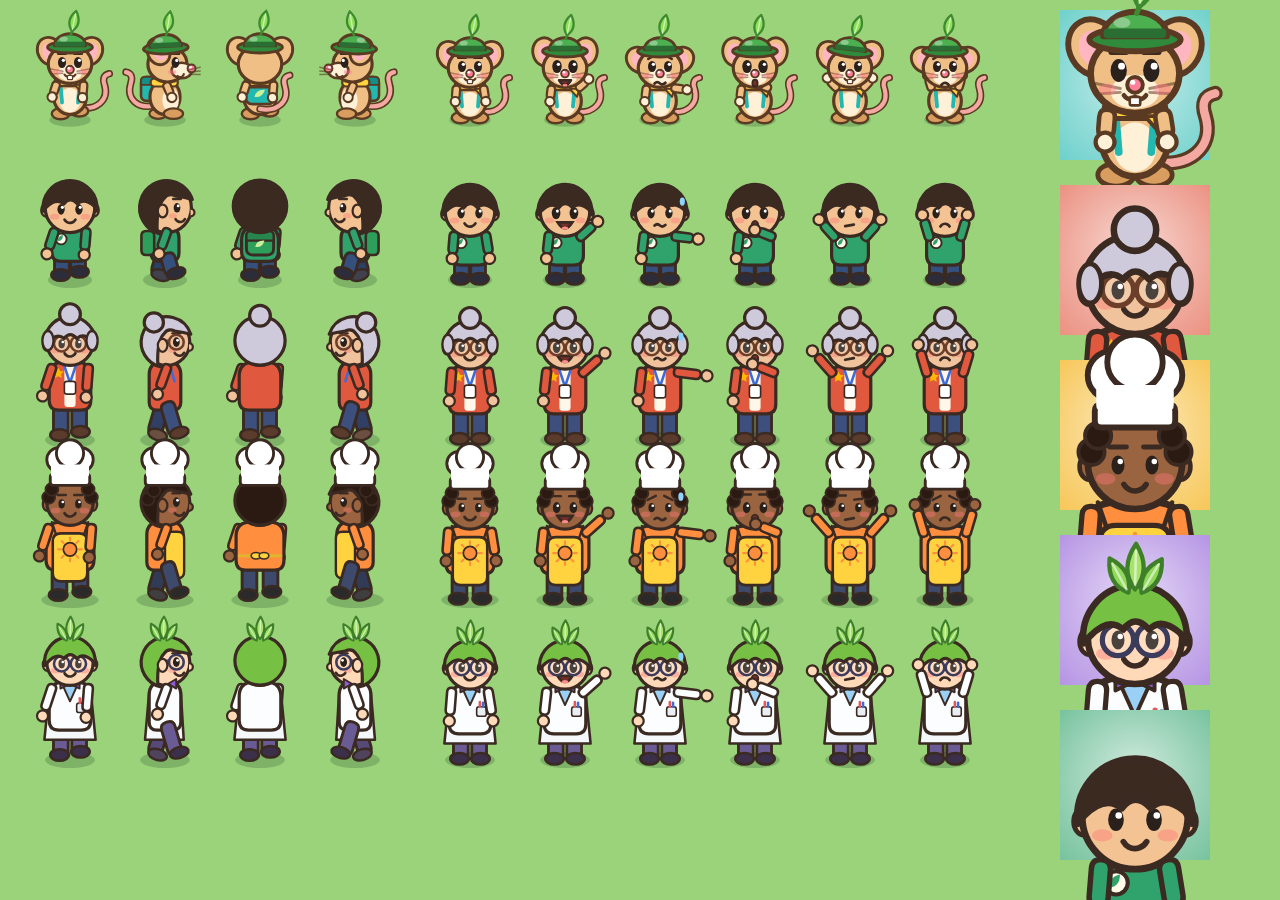
==== tests/art-preview.html @ 20374a54 "WasteWise: new engine, original art/audio, hub world and complete Chapter 1 - Canvas engine with sca" ====
<!doctype html><html><head><meta charset="utf-8"><title>Art preview</title>
<style>body{margin:0;background:#cfe9c4;font-family:sans-serif}canvas{display:block}</style></head>
<body><canvas id="c" width="1400" height="900"></canvas>
<script src="../js/core/util.js"></script>
<script src="../js/core/save.js"></script>
<script src="../js/art/draw.js"></script>
<script src="../js/art/characters.js"></script>
<script>
const cv=document.getElementById('c'),ctx=cv.getContext('2d');
const dirs=['down','right','up','left'];
const poses=['idle','wave','point','think','celebrate','carry'];
const emos=['happy','excited','worried','surprised','thinking','sad'];
const Q=new URLSearchParams(location.search);const BIG=Q.get('big');
function frame(ts){const t=Q.get('freeze')?1.3:ts/1000;if(BIG){ctx.clearRect(0,0,1400,900);ctx.fillStyle='#9ad37a';ctx.fillRect(0,0,1400,900);dirs.forEach((d,i)=>WW.chars.draw(ctx,BIG,{x:110+i*190,y:260,dir:d,t,anim:Q.get('walk')?t*9:0,moving:!!Q.get('walk'),scale:4.2}));poses.forEach((p,i)=>WW.chars.draw(ctx,BIG,{x:70+i*130,y:560,dir:'down',t,pose:p,emotion:emos[i],scale:3}));requestAnimationFrame(frame);return;}ctx.clearRect(0,0,1400,900);ctx.fillStyle='#9ad37a';ctx.fillRect(0,0,1400,900);
 const who=['milo','kid','maple','sunny','sprout'];
 who.forEach((w,r)=>{dirs.forEach((d,i)=>{WW.chars.draw(ctx,w,{x:70+i*95,y:120+r*160,dir:d,t,anim:t*9,moving:true,scale:1.6});});
  poses.forEach((p,i)=>{WW.chars.draw(ctx,w,{x:470+i*95,y:120+r*160,dir:'down',t,pose:p,emotion:emos[i],talking:i==0,scale:1.6});});
 });
 ['milo','maple','sunny','sprout','kid'].forEach((w,i)=>{ctx.save();ctx.translate(1060,10+i*175);WW.chars.portrait(ctx,w,150,150,{t,talking:true,emotion:'happy'});ctx.restore();});
 requestAnimationFrame(frame);}
requestAnimationFrame(frame);
</script></body></html>
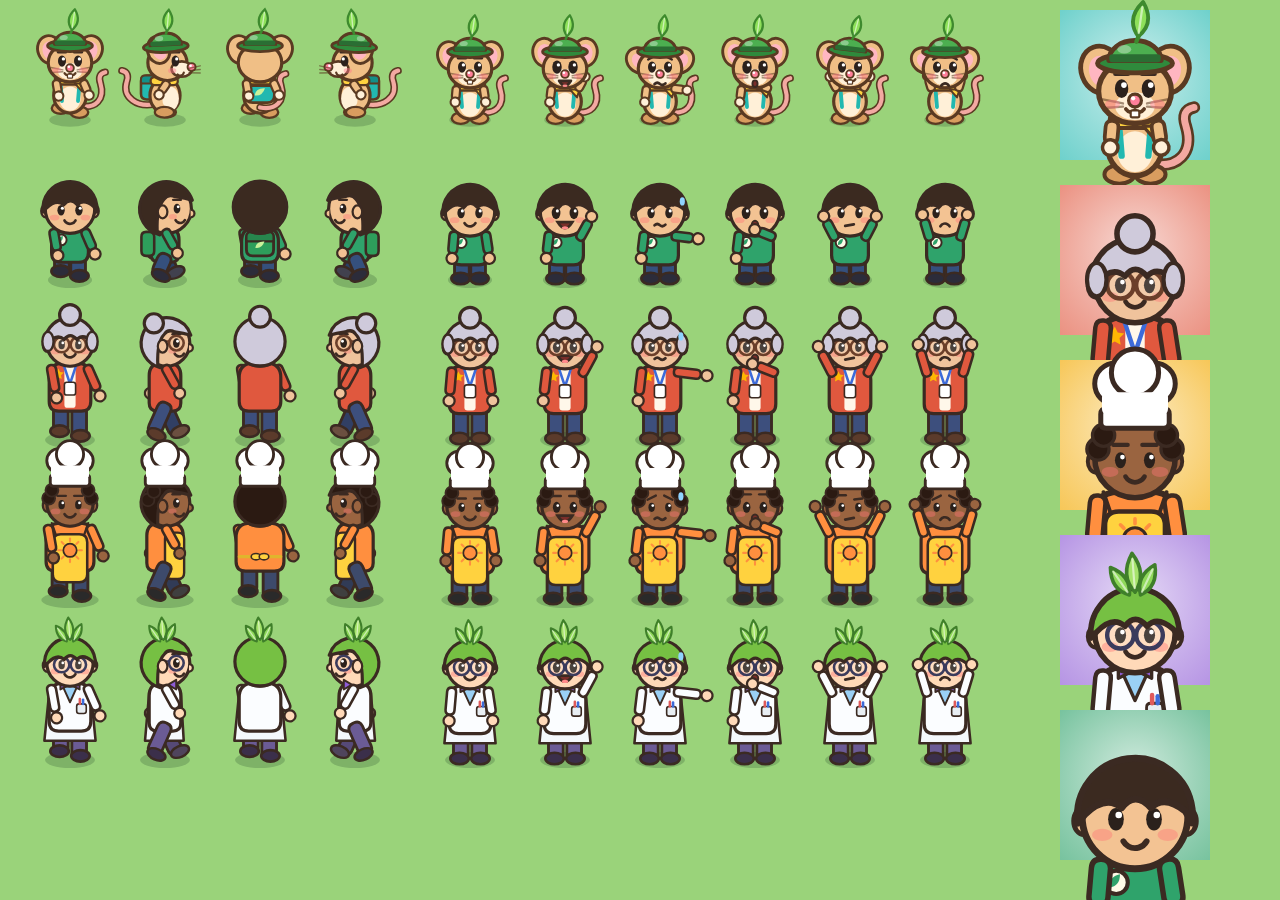
==== commit 53d102b6: "Automated end-to-end playthrough (tests/smoke.html), portrait fix, robustness fixes - Fix dialogue p" ====
--- a/tests/art-preview.html
+++ b/tests/art-preview.html
@@ -11,7 +11,7 @@
 const poses=['idle','wave','point','think','celebrate','carry'];
 const emos=['happy','excited','worried','surprised','thinking','sad'];
 const Q=new URLSearchParams(location.search);const BIG=Q.get('big');
-function frame(ts){const t=Q.get('freeze')?1.3:ts/1000;if(BIG){ctx.clearRect(0,0,1400,900);ctx.fillStyle='#9ad37a';ctx.fillRect(0,0,1400,900);dirs.forEach((d,i)=>WW.chars.draw(ctx,BIG,{x:110+i*190,y:260,dir:d,t,anim:Q.get('walk')?t*9:0,moving:!!Q.get('walk'),scale:4.2}));poses.forEach((p,i)=>WW.chars.draw(ctx,BIG,{x:70+i*130,y:560,dir:'down',t,pose:p,emotion:emos[i],scale:3}));requestAnimationFrame(frame);return;}ctx.clearRect(0,0,1400,900);ctx.fillStyle='#9ad37a';ctx.fillRect(0,0,1400,900);
+function frame(ts){const t=Q.get('freeze')?1.3:ts/1000;if(Q.get('portraits')){ctx.clearRect(0,0,1400,900);['milo','maple','sunny','sprout','kid'].forEach((w,i)=>{ctx.save();ctx.translate(10+(i%3)*250,10+Math.floor(i/3)*250);WW.chars.portrait(ctx,w,240,240,{t,talking:true,emotion:'happy'});ctx.restore();});requestAnimationFrame(frame);return;}if(BIG){ctx.clearRect(0,0,1400,900);ctx.fillStyle='#9ad37a';ctx.fillRect(0,0,1400,900);dirs.forEach((d,i)=>WW.chars.draw(ctx,BIG,{x:110+i*190,y:260,dir:d,t,anim:Q.get('walk')?t*9:0,moving:!!Q.get('walk'),scale:4.2}));poses.forEach((p,i)=>WW.chars.draw(ctx,BIG,{x:70+i*130,y:560,dir:'down',t,pose:p,emotion:emos[i],scale:3}));requestAnimationFrame(frame);return;}ctx.clearRect(0,0,1400,900);ctx.fillStyle='#9ad37a';ctx.fillRect(0,0,1400,900);
  const who=['milo','kid','maple','sunny','sprout'];
  who.forEach((w,r)=>{dirs.forEach((d,i)=>{WW.chars.draw(ctx,w,{x:70+i*95,y:120+r*160,dir:d,t,anim:t*9,moving:true,scale:1.6});});
   poses.forEach((p,i)=>{WW.chars.draw(ctx,w,{x:470+i*95,y:120+r*160,dir:'down',t,pose:p,emotion:emos[i],talking:i==0,scale:1.6});});
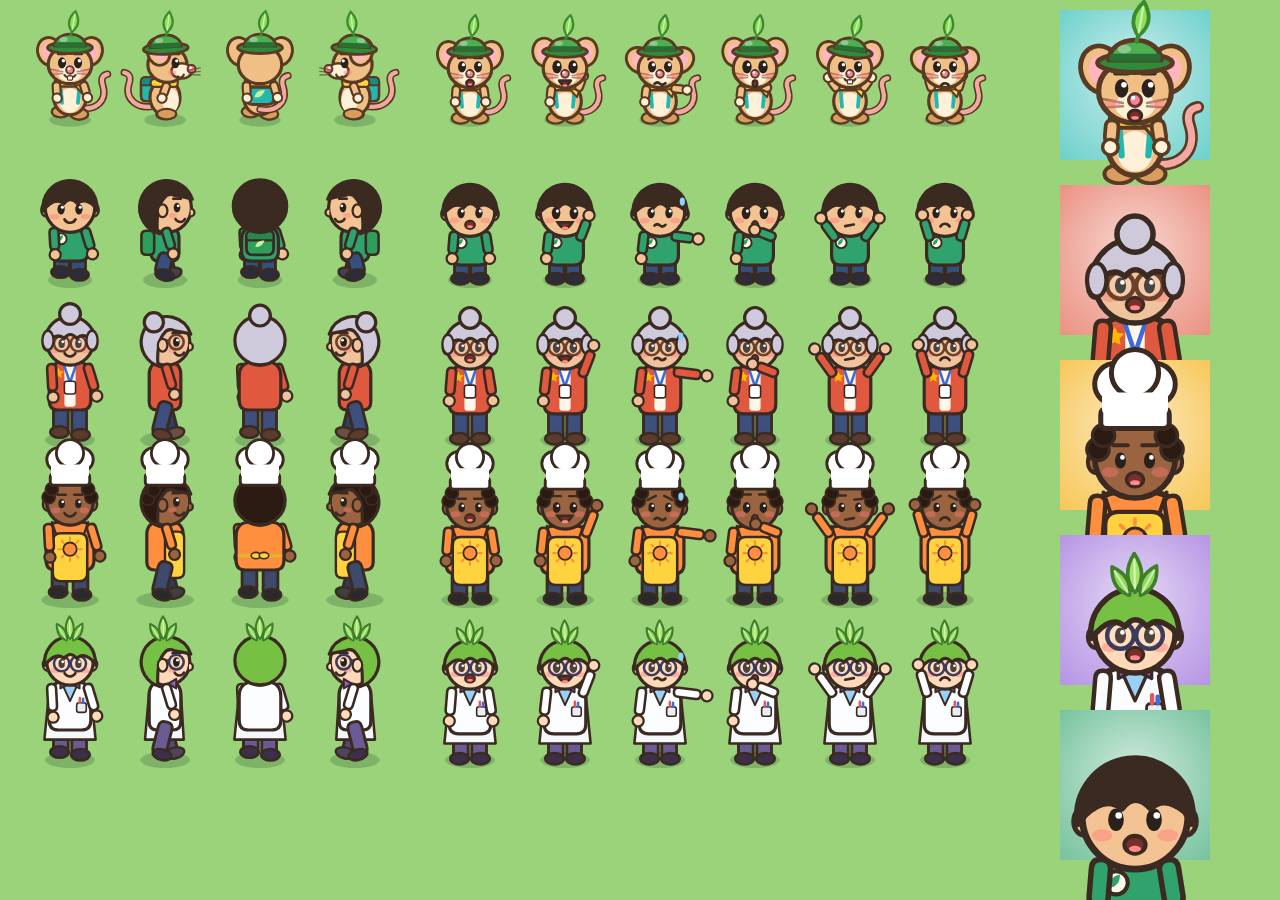
==== commit 39619732: "Art: clearer spiky hairstyle; art preview avatar/portrait modes Co-Authored-By: Claude Opus 5.5 <nor" ====
--- a/tests/art-preview.html
+++ b/tests/art-preview.html
@@ -11,7 +11,7 @@
 const poses=['idle','wave','point','think','celebrate','carry'];
 const emos=['happy','excited','worried','surprised','thinking','sad'];
 const Q=new URLSearchParams(location.search);const BIG=Q.get('big');
-function frame(ts){const t=Q.get('freeze')?1.3:ts/1000;if(Q.get('portraits')){ctx.clearRect(0,0,1400,900);['milo','maple','sunny','sprout','kid'].forEach((w,i)=>{ctx.save();ctx.translate(10+(i%3)*250,10+Math.floor(i/3)*250);WW.chars.portrait(ctx,w,240,240,{t,talking:true,emotion:'happy'});ctx.restore();});requestAnimationFrame(frame);return;}if(BIG){ctx.clearRect(0,0,1400,900);ctx.fillStyle='#9ad37a';ctx.fillRect(0,0,1400,900);dirs.forEach((d,i)=>WW.chars.draw(ctx,BIG,{x:110+i*190,y:260,dir:d,t,anim:Q.get('walk')?t*9:0,moving:!!Q.get('walk'),scale:4.2}));poses.forEach((p,i)=>WW.chars.draw(ctx,BIG,{x:70+i*130,y:560,dir:'down',t,pose:p,emotion:emos[i],scale:3}));requestAnimationFrame(frame);return;}ctx.clearRect(0,0,1400,900);ctx.fillStyle='#9ad37a';ctx.fillRect(0,0,1400,900);
+function frame(ts){const t=Q.get('freeze')?1.3:ts/1000;if(Q.get('avatars')){ctx.clearRect(0,0,1400,900);ctx.fillStyle='#9ad37a';ctx.fillRect(0,0,1400,900);for(let h=0;h<6;h++){['down','right','up'].forEach((d,k)=>WW.chars.draw(ctx,'kid',{x:60+h*125,y:110+k*130,dir:d,t,look:{skin:h%5,hair:h,hairColor:h%5,shirt:h%5},scale:2.2}));}requestAnimationFrame(frame);return;}if(Q.get('portraits')){ctx.clearRect(0,0,1400,900);['milo','maple','sunny','sprout','kid'].forEach((w,i)=>{ctx.save();ctx.translate(10+(i%3)*250,10+Math.floor(i/3)*250);WW.chars.portrait(ctx,w,240,240,{t,talking:true,emotion:'happy'});ctx.restore();});requestAnimationFrame(frame);return;}if(BIG){ctx.clearRect(0,0,1400,900);ctx.fillStyle='#9ad37a';ctx.fillRect(0,0,1400,900);dirs.forEach((d,i)=>WW.chars.draw(ctx,BIG,{x:110+i*190,y:260,dir:d,t,anim:Q.get('walk')?t*9:0,moving:!!Q.get('walk'),scale:4.2}));poses.forEach((p,i)=>WW.chars.draw(ctx,BIG,{x:70+i*130,y:560,dir:'down',t,pose:p,emotion:emos[i],scale:3}));requestAnimationFrame(frame);return;}ctx.clearRect(0,0,1400,900);ctx.fillStyle='#9ad37a';ctx.fillRect(0,0,1400,900);
  const who=['milo','kid','maple','sunny','sprout'];
  who.forEach((w,r)=>{dirs.forEach((d,i)=>{WW.chars.draw(ctx,w,{x:70+i*95,y:120+r*160,dir:d,t,anim:t*9,moving:true,scale:1.6});});
   poses.forEach((p,i)=>{WW.chars.draw(ctx,w,{x:470+i*95,y:120+r*160,dir:'down',t,pose:p,emotion:emos[i],talking:i==0,scale:1.6});});
